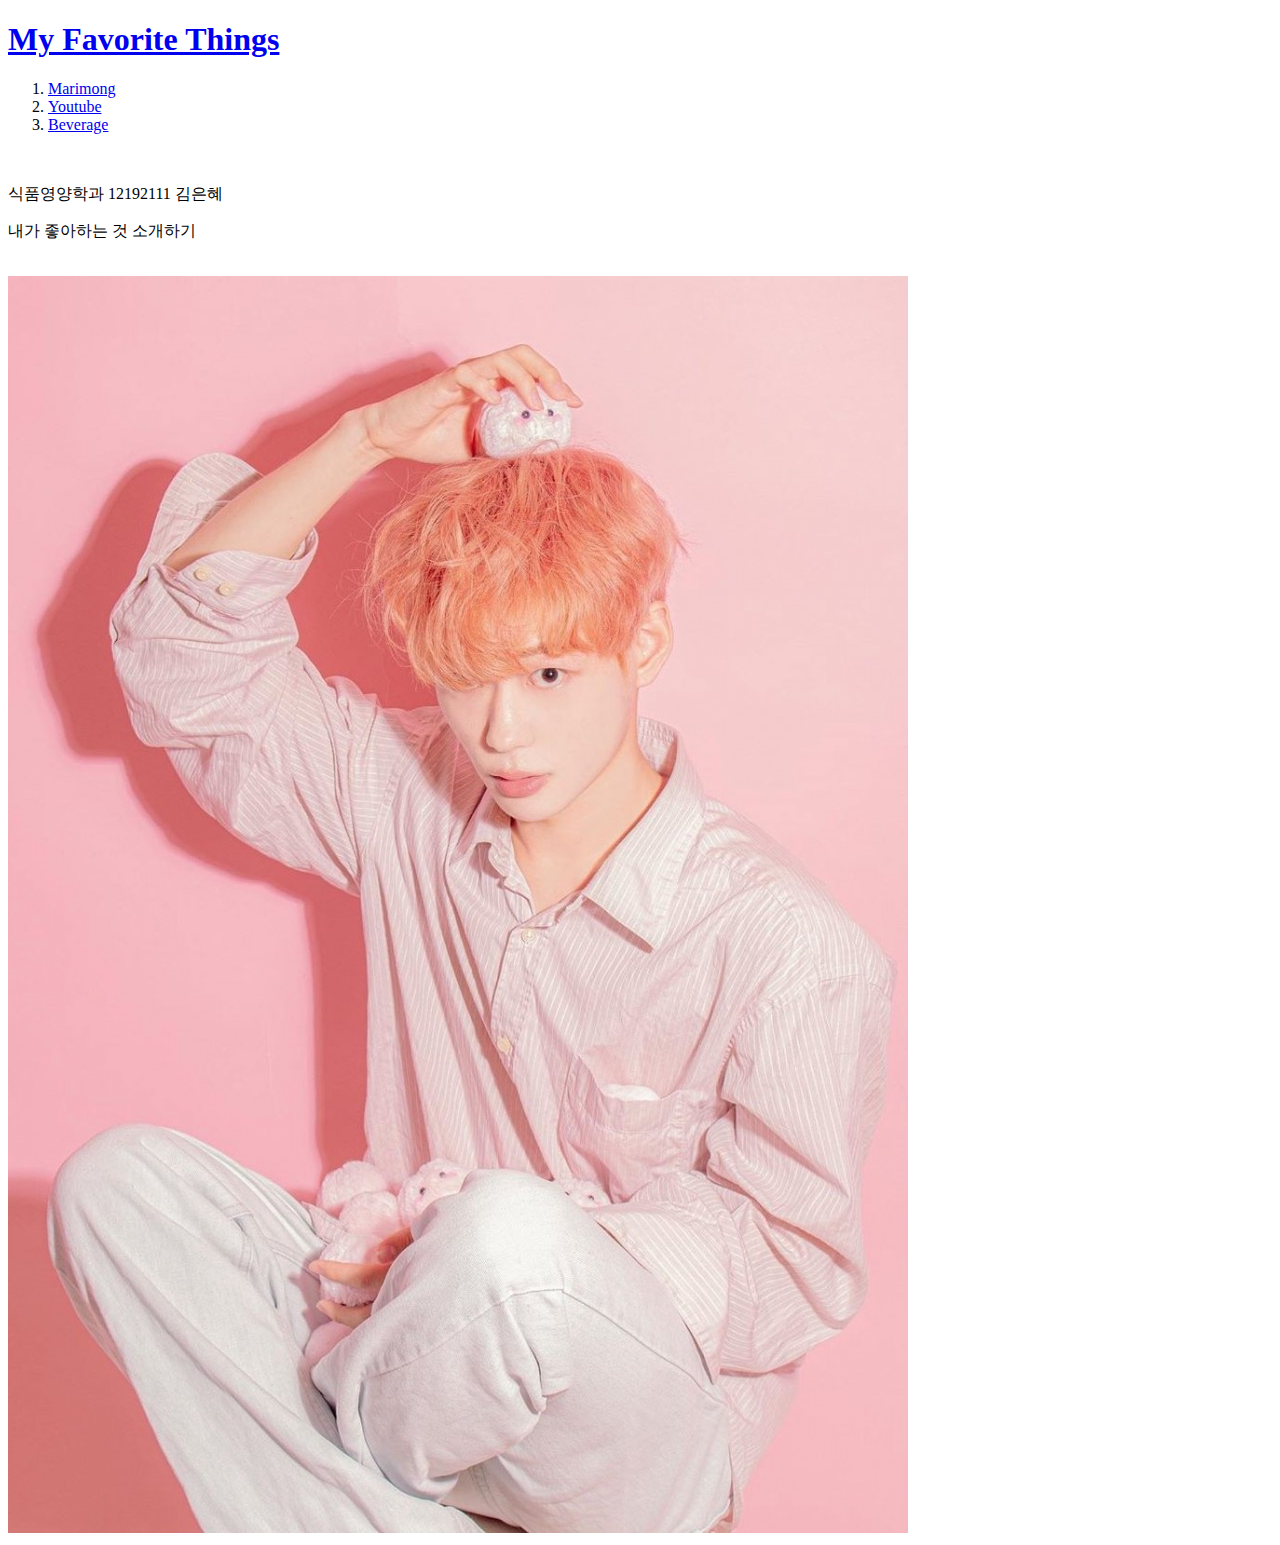
==== index.html @ bb097637 "Add files via upload" ====
<!DOCTYPE html>
<html lang="en" dir="ltr">
  <head>
    <meta charset="utf-8">
    <title>나의 첫번째 웹, My favorite thins</title>
  </head>
  <body>
<h1><a href="index.html">My Favorite Things</a></h1>
<ol>
  <li><a href="1.html">Marimong</a></li>
  <li><a href="2.html">Youtube</a></li>
  <li><a href="3.html">Beverage</a></li>
</ol>
<br>
<p>식품영양학과 12192111 김은혜</p>
<p>내가 좋아하는 것 소개하기</p>
<br>
<img src="marimong sejin.jpg" alt="">
  </body>
</html>
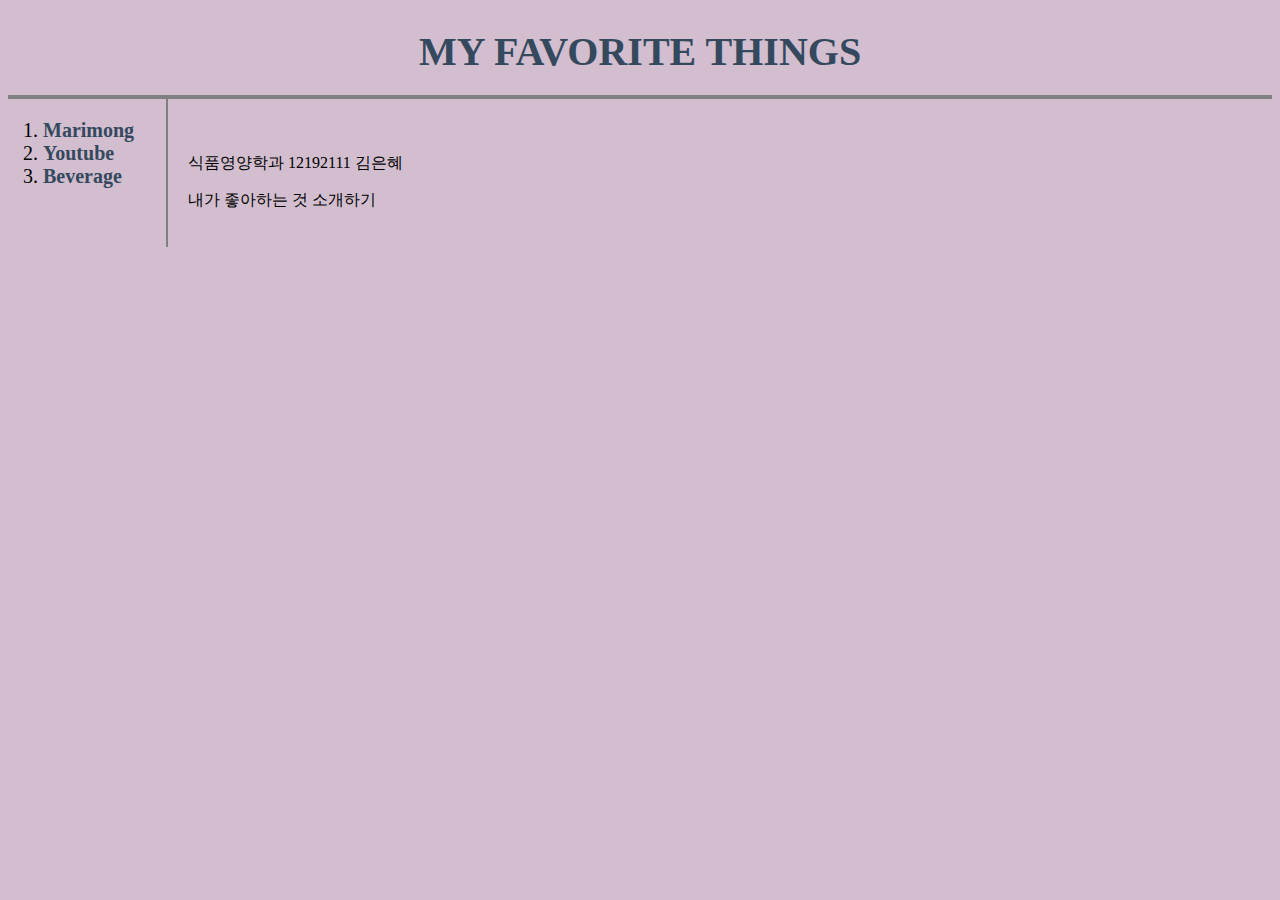
==== commit e6769f7e: "Add files via upload" ====
--- a/index.html
+++ b/index.html
@@ -2,19 +2,59 @@
 <html lang="en" dir="ltr">
   <head>
     <meta charset="utf-8">
-    <title>나의 첫번째 웹, My favorite thins</title>
+    <title>나의 첫번째 웹, My favorite things</title>
+    <style media="screen">
+    body{
+      background-color: #d2becf;
+    }
+    ol{
+      font-size: 20px;
+      width:100px;
+      margin:0;
+      padding:20px;
+    }
+    a{
+      color: rgb(52, 73, 94);
+      text-decoration: none;
+      font-weight: bold;
+    }
+    .grid{
+      display:grid;
+      grid-template-columns: 160px 1fr;
+      }
+      h1{
+        color: rgba(34, 45, 137, 0.76);
+        font-size:40px;
+        text-align:center;
+        border-bottom: 4px solid gray;
+        margin:0px;
+        padding:20px;
+      }
+      .navigation{
+        border-right: 2px solid gray;
+        padding-left: 15px;
+      }
+      .article{
+        padding: 20px;
+      }
+    </style>
   </head>
   <body>
-<h1><a href="index.html">My Favorite Things</a></h1>
-<ol>
-  <li><a href="1.html">Marimong</a></li>
-  <li><a href="2.html">Youtube</a></li>
-  <li><a href="3.html">Beverage</a></li>
-</ol>
-<br>
-<p>식품영양학과 12192111 김은혜</p>
-<p>내가 좋아하는 것 소개하기</p>
-<br>
-<img src="marimong sejin.jpg" alt="">
+    <h1><a href="index.html">MY FAVORITE THINGS</a></h1>
+    <div class="grid">
+      <div class="navigation">
+        <ol>
+          <li><a href="1.html">Marimong</a></li>
+          <li><a href="2.html">Youtube</a></li>
+          <li><a href="3.html">Beverage</a></li>
+        </ol>
+      </div>
+      <div class="article">
+        <br>
+        <p>식품영양학과 12192111 김은혜</p>
+        <p>내가 좋아하는 것 소개하기</p>
+      </div>
+    </div>
+
   </body>
 </html>
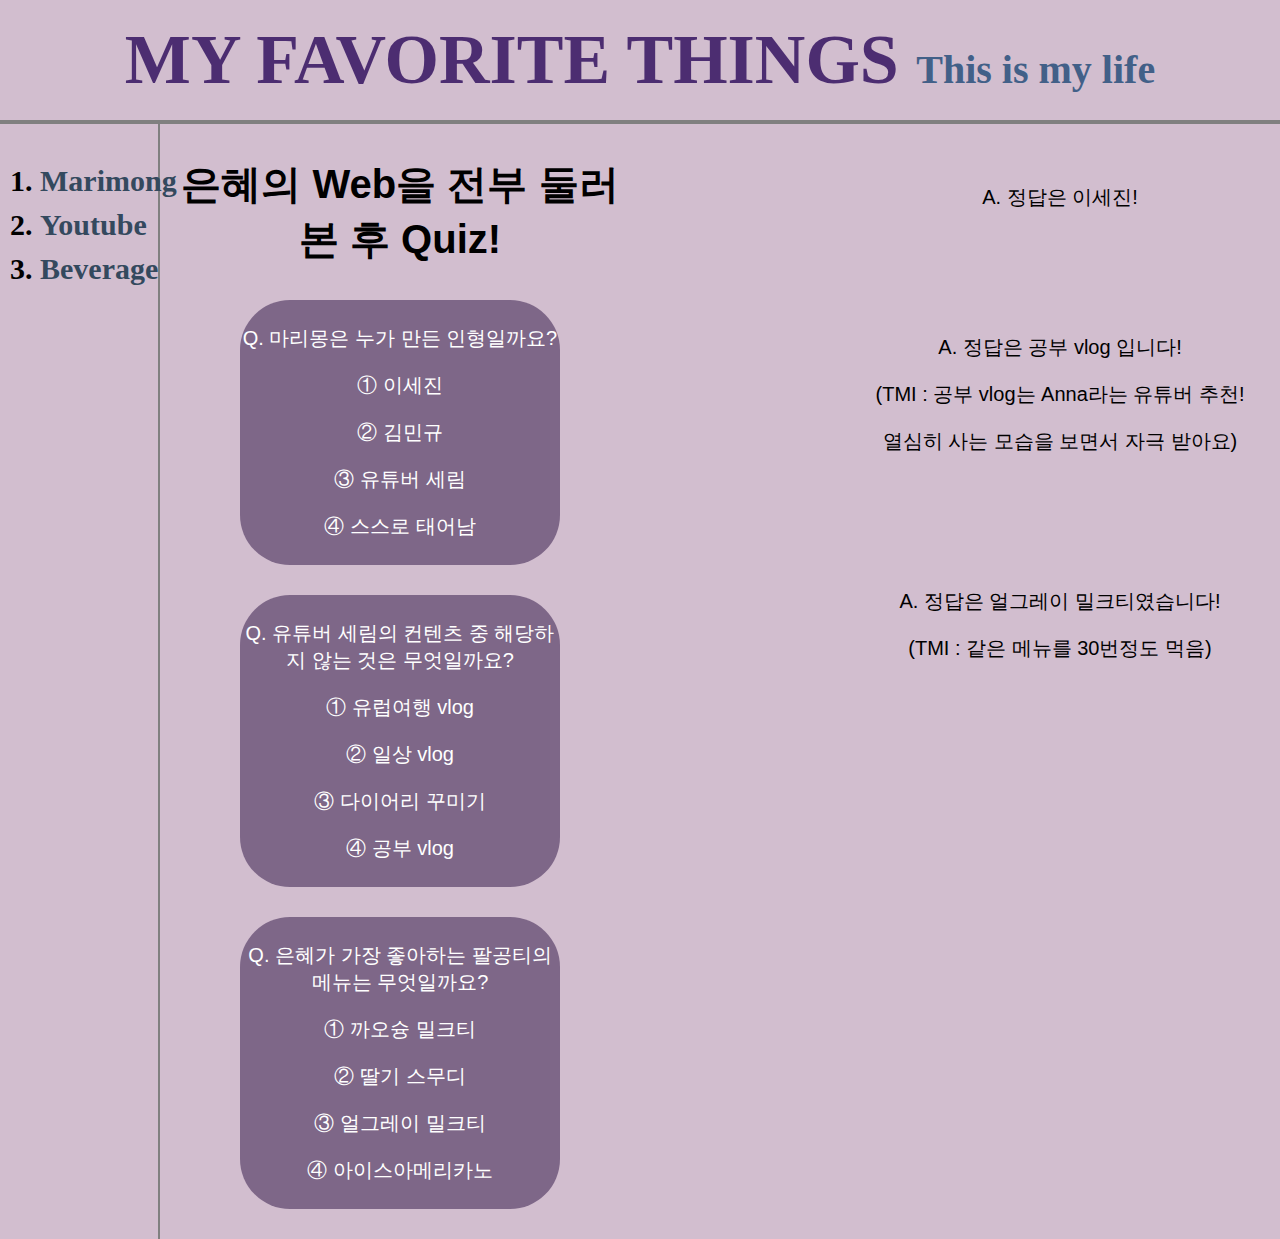
==== commit 258545d5: "Rename index-1.html to index.html" ====
--- a/index.html
+++ b/index.html
@@ -2,59 +2,217 @@
 <html lang="en" dir="ltr">
   <head>
     <meta charset="utf-8">
-    <title>나의 첫번째 웹, My favorite things</title>
+    <title>My First web</title>
+    <link href="http://fonts.googleapis.com/earlyaccess/hanna.css" rel="stylesheet">
+    <link href="http://fonts.googleapis.com/earlyaccess/nanumpenscript.css" rel="stylesheet">
+    <link rel="stylesheet" href="style.css">
     <style media="screen">
-    body{
-      background-color: #d2becf;
-    }
-    ol{
-      font-size: 20px;
-      width:100px;
-      margin:0;
-      padding:20px;
-    }
-    a{
-      color: rgb(52, 73, 94);
-      text-decoration: none;
-      font-weight: bold;
-    }
-    .grid{
-      display:grid;
-      grid-template-columns: 160px 1fr;
-      }
-      h1{
-        color: rgba(34, 45, 137, 0.76);
-        font-size:40px;
-        text-align:center;
-        border-bottom: 4px solid gray;
-        margin:0px;
-        padding:20px;
-      }
-      .navigation{
-        border-right: 2px solid gray;
-        padding-left: 15px;
-      }
-      .article{
-        padding: 20px;
+      .content{
+        display: grid;
+        grid-template-columns: 40% 20% 1fr;
+        font-family: 'Hanna', sans-serif;
+        font-size: 20px;
+        text-align: center;
+      }
+      .yellowsejin{
+        width: 450px;
+        height: auto;
+      }
+      .red{
+        width: 170px;
+        height:auto;
+      }
+      .subsubtitle{
+        font-family: 'Hanna', sans-serif;
+        font-size: 40px;
+      }
+      .palgongteapic{
+        width: 210px;
+        height: auto;
+      }
+      .number1-1{
+        background-color: rgb(126, 103, 136);
+        color: white;
+        border-radius: 50px;
+        text-align: center;
+        margin-left: 60px;
+        margin-right: 60px;
+        padding-top: 5px;
+        padding-bottom: 5px;
+      }
+      .number1-2{
+        background-color: rgb(126, 103, 136);
+        color: white;
+        border-radius: 50px;
+        text-align: center;
+        margin-left: 60px;
+        margin-right: 60px;
+        padding-top: 5px;
+        padding-bottom: 5px;
+        margin-top: 30px;
+      }
+      .number1-3{
+        background-color: rgb(126, 103, 136);
+        color: white;
+        border-radius: 50px;
+        text-align: center;
+        margin-left: 60px;
+        margin-right: 60px;
+        padding-top: 5px;
+        padding-bottom: 5px;
+        margin-top: 30px;
+        margin-bottom: 30px;
+      }
+      .number2{
+        margin-top: 160px;
+      }
+      .number2-1{
+        margin-bottom: 170px;
+      }
+      .number2-2{
+        margin-bottom: 170px;
+      }
+      .number3-1{
+        padding-top: 40px;
+      }
+      .number3-2{
+        padding-top: 60px;
+      }
+      .number3-3{
+        padding-top: 70px;
+      }
+      @media(max-width:800px){
+        .frame{
+          display: block;
+        }
+        .navigation{
+          border-right: none;
+        }
+        h1{
+          border-bottom: none;
+        }
+        .subsubtitle{
+          font-size: 30px;
+          text-align: left;
+        }
+        .number1-1{
+          margin-left: 5px;
+        }
+        .number1-2{
+          margin-left: 5px;
+        }
+        .number1-3{
+          margin-left: 5px;
+        }
+        .yellowsejin{
+          width: 250px;
+          height: auto;
+        }
+        .number3-1{
+          padding-top: 100px;
+          padding-left: 20px;
+        }
+        .number3-2{
+          padding-top: 100px;
+          padding-left: 20px;
+        }
+        .number3-3{
+          padding-left: 20px;
+        }
+        .palgongteapic{
+          padding-top: 30px;
+          padding-left: 20px;
+        }
+
       }
     </style>
   </head>
   <body>
-    <h1><a href="index.html">MY FAVORITE THINGS</a></h1>
-    <div class="grid">
+    <h1><a class="maincolor" href="index-1.html">MY FAVORITE THINGS <span id="subtitle">This is my life</span></a></h1>
+
+    <div class="frame">
+
       <div class="navigation">
         <ol>
-          <li><a href="1.html">Marimong</a></li>
-          <li><a href="2.html">Youtube</a></li>
-          <li><a href="3.html">Beverage</a></li>
-        </ol>
+          <li><a href="1-1.html">Marimong</a></li>
+          <li><a href="2-1.html">Youtube</a></li>
+          <li><a href="3-1.html">Beverage</a></li>
+          </ol>
       </div>
-      <div class="article">
-        <br>
-        <p>식품영양학과 12192111 김은혜</p>
-        <p>내가 좋아하는 것 소개하기</p>
+
+      <div class="content">
+
+        <div class="number1">
+          <h2 class="subsubtitle">은혜의 Web을 전부 둘러본 후 Quiz!</h2>
+          <div class="number1-1">
+            <p>Q. 마리몽은 누가 만든 인형일까요?</p>
+            <p>① 이세진</p>
+            <p>② 김민규</p>
+            <p>③ 유튜버 세림</p>
+            <p>④ 스스로 태어남</p>
+          </div>
+
+          <div class="number1-2">
+            <p>Q. 유튜버 세림의 컨텐츠 중 해당하지 않는 것은 무엇일까요?</p>
+            <p>① 유럽여행 vlog</p>
+            <p>② 일상 vlog</p>
+            <p>③ 다이어리 꾸미기</p>
+            <p>④ 공부 vlog</p>
+          </div>
+
+          <div class="number1-3">
+            <p>Q. 은혜가 가장 좋아하는 팔공티의 메뉴는 무엇일까요?</p>
+            <p>① 까오슝 밀크티</p>
+            <p>② 딸기 스무디</p>
+            <p>③ 얼그레이 밀크티</p>
+            <p>④ 아이스아메리카노</p>
+          </div>
+
+        </div>
+
+        <div class="number2">
+
+          <div class="number2-1">
+            <img class="red"src="redmark.png" alt="">
+          </div>
+
+          <div class="number2-2">
+            <img class="red"src="redmark.png" alt="">
+          </div>
+
+          <div class="number2-3">
+            <img class="red"src="redmark.png" alt="">
+          </div>
+
+        </div>
+
+        <div class="number3">
+
+          <div class="number3-1">
+            <p>A. 정답은 이세진!</p>
+            <img class="yellowsejin" src="16.jpg" alt="">
+          </div>
+
+          <div class="number3-2">
+            <p>A. 정답은 공부 vlog 입니다!</p>
+            <p>(TMI : 공부 vlog는 Anna라는 유튜버 추천!</p>
+            <p>열심히 사는 모습을 보면서 자극 받아요)</p>
+          </div>
+
+          <div class="number3-3">
+            <img class="palgongteapic"src="palgongtea_inin.png" alt="">
+            <p>A. 정답은 얼그레이 밀크티였습니다!</p>
+            <p>(TMI : 같은 메뉴를 30번정도 먹음)</p>
+          </div>
+
+
+
+
+        </div>
       </div>
+
     </div>
+
 
   </body>
 </html>
--- a/style.css
+++ b/style.css
@@ -0,0 +1,55 @@
+  h1{
+  font-size:70px;
+  text-align: center;
+  border-bottom: 4px solid gray;
+  margin:0px;
+  padding:20px;
+  font-family: fantasy;
+  }
+  body{
+  background-color: #d2becf;
+  margin: 0px
+  }
+  a{
+    color: rgb(52, 73, 94);
+    text-decoration: none;
+    font-weight: bold;
+  }
+  li{
+    padding-top: 10px;
+  }
+  .maincolor{
+    color: rgba(43, 9, 89, 0.8)
+  }
+  .navigation{
+    font-size: 30px;
+    border-right: 2px solid gray;
+    font-family: 'Nanum Pen Script', cursive;
+    font-weight: bold;
+  }
+  .content{
+    padding-left: 20px;
+  }
+  .frame {
+    display: grid;
+    grid-template-columns: 160px 1fr;
+  }
+  .number1-1{
+    background-color: rgb(126, 103, 136);
+    color: rgb(251, 236, 249);
+    border-radius: 50px;
+    text-align: center;
+    font-family: 'Hanna', sans-serif;
+    font-size: 20px;
+  }
+  #subtitle{
+   color: rgb(66, 96, 136);
+   font-size: 40px;
+   font-family: 'Nanum Pen Script', cursive;
+  }
+  #textcolor{
+    color: white;
+  }
+  #textcolor2{
+    color: rgb(171, 197, 241);
+  }
